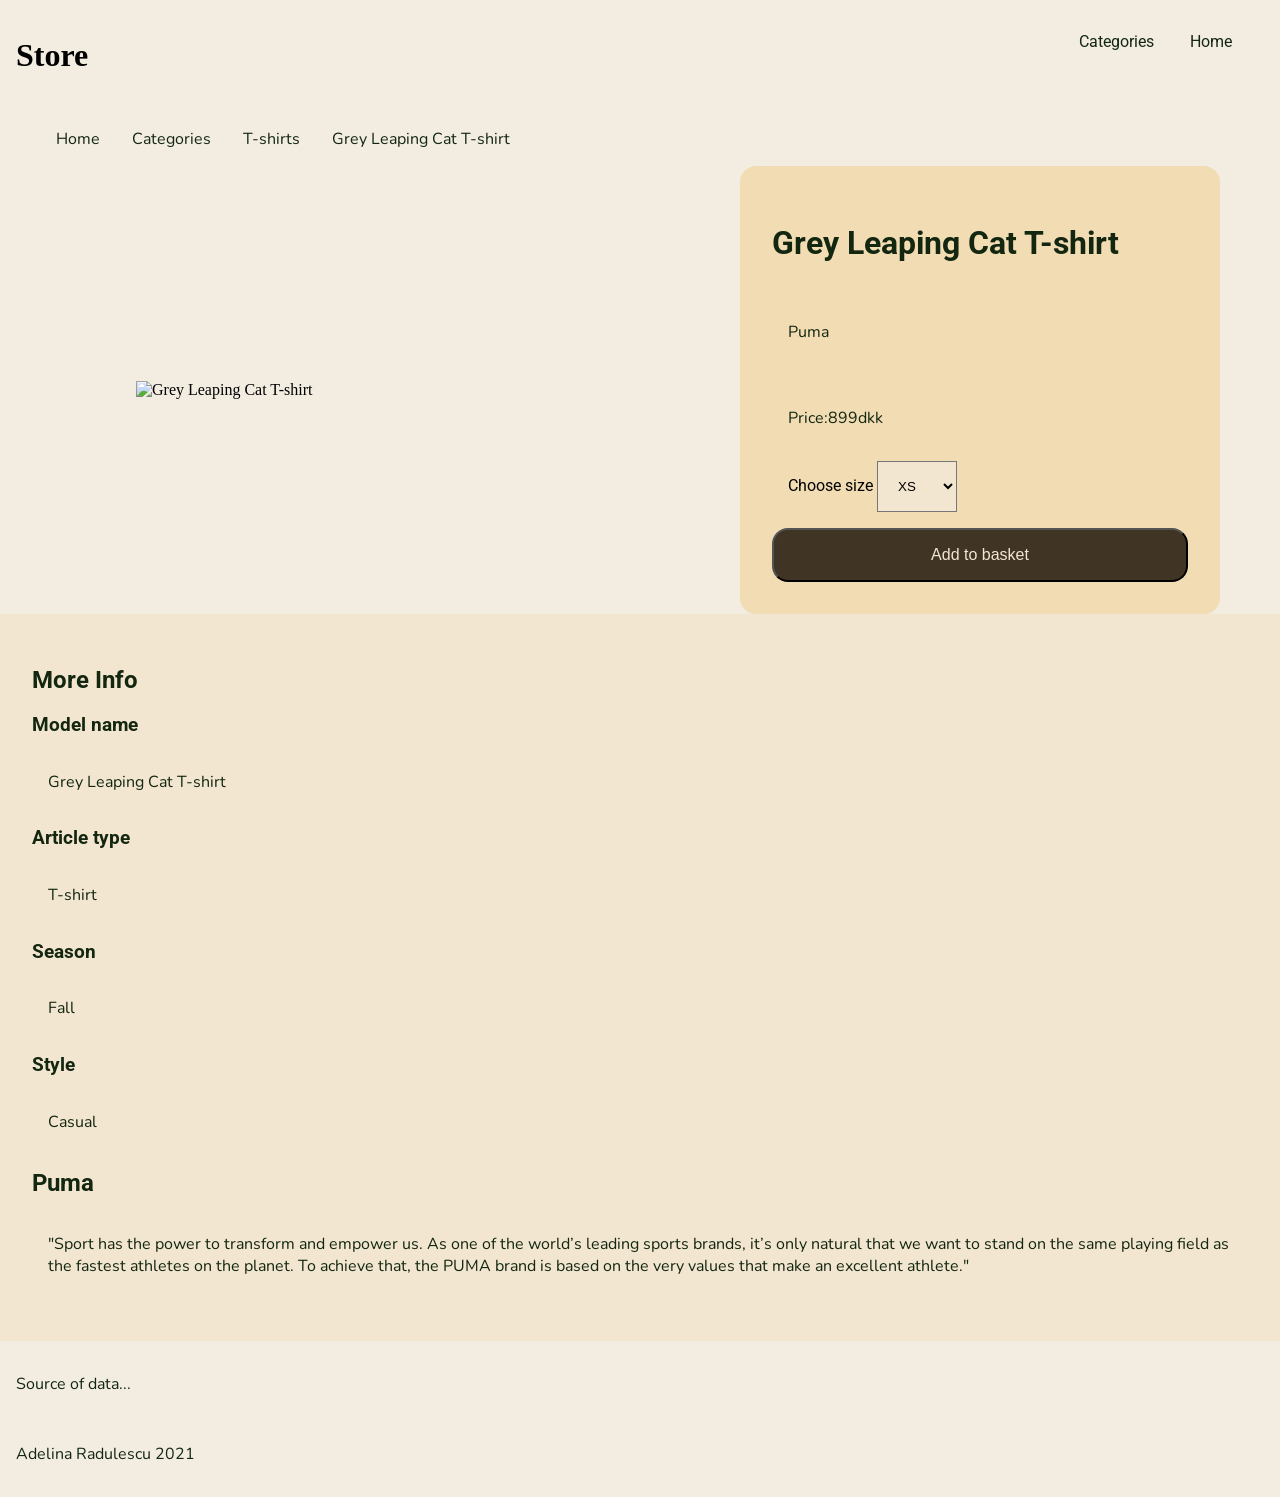
==== product.html @ e585596d "first commit" ====
<!DOCTYPE html>
<html lang="en">
  <head>
    <meta charset="UTF-8" />
    <meta name="viewport" content="width=device-width, initial-scale=1.0" />
    <title>Product</title>
    <link rel="stylesheet" href="style.css" />
  </head>
  <body class="product">
    <header>
      <h1>Store</h1>
      <nav>
        <a href="category.html">Categories</a>
        <a href="index.html">Home</a>
      </nav>
    </header>
    <main>
      <ol class="breadcrumbs">
        <li>
          <a href="index.html">Home</a>
        </li>
        <li>
          <a href="category.html">Categories</a>
        </li>
        <li>
          <a href="productlist.html">T-shirts</a>
        </li>
        <li>
          <a href="product.html">Grey Leaping Cat T-shirt</a>
        </li>
      </ol>
      <img
        src="	https://kea-alt-del.dk/t7/images/webp/640/1532.webp"
        alt="Grey Leaping Cat T-shirt"
      />
      <section class="purchasebox">
        <h2>Grey Leaping Cat T-shirt</h2>
        <p>Puma</p>
        <p>Price:899dkk</p>
        <form>
          <label>
            Choose size
            <select name="size">
              <option>XS</option>
              <option>S</option>
              <option>M</option>
              <option>L</option>
              <option>XL</option>
              <option>XXL</option>
            </select>
          </label>
          <button>Add to basket</button>
        </form>
      </section>
      <section class="info">
        <h2>More Info</h2>
        <h3>Model name</h3>
        <p>Grey Leaping Cat T-shirt</p>
        <h3>Article type</h3>
        <p>T-shirt</p>
        <h3>Season</h3>
        <p>Fall</p>
        <h3>Style</h3>
        <p>Casual</p>
        <h2>Puma</h2>
        <p>
          "Sport has the power to transform and empower us. As one of the
          world’s leading sports brands, it’s only natural that we want to stand
          on the same playing field as the fastest athletes on the planet. To
          achieve that, the PUMA brand is based on the very values that make an
          excellent athlete."
        </p>
      </section>
    </main>
    <footer>
      <p>Source of data...</p>
      <p>Adelina Radulescu 2021</p>
    </footer>
  </body>
</html>
---- style.css ----
@import url("https://fonts.googleapis.com/css2?family=Nunito:wght@300&family=Roboto&display=swap");

* {
  box-sizing: border-box;
}
html {
  scroll-behavior: smooth;
  margin: 0;
}
body {
  margin: 0;
  background-color: #f3ede1;
}
/* this will be changed with the logo */
h1 {
  padding: 1rem;
}
h2,
h3 {
  font-family: Roboto, sans-serif;
  color: #132610;
}
p {
  padding: 1rem;
  font-family: Nunito, sans-serif;
  color: #132610;
}
/* Product */
header {
  display: flex;
  justify-content: space-between;
}
nav {
  padding: 2rem;
}
nav a {
  font-family: roboto, sans-serif;
  text-decoration: none;
  padding: 1rem;
  color: #132610;
}
nav a:hover {
  color: #198006;
}
.breadcrumbs {
  list-style-type: none;
  display: flex;
}
label {
  font-family: roboto, sans-serif;
  padding: 1rem;
}
select {
  background: #f2e6d0;
  padding: 1rem;
}
ol li a {
  padding: 1rem;
  text-decoration: none;
  font-family: Nunito, sans-serif;
  color: #132610;
}
ol li a:hover {
  color: #198006;
}
.purchasebox {
  background: #f2dcb3;
  padding: 2rem;
  display: flex;
  flex-direction: column;
}
.info {
  background: #f2e6d0;
  padding: 2rem;
}
.product main {
  display: grid;
}
.product img {
  place-self: center;
  width: 100%;
}
.product main .breadcrumbs {
  grid-column: 1/-1;
}
.purchasebox form {
  margin-top: auto;
}
.purchasebox button {
  display: block;
  margin: 1rem;
  padding: 1rem;
  width: 100%;
  border-radius: 1rem;
  color: #f2e6d0;
  background-color: #403425;
  font-size: 2rem;
}
@media screen and (min-width: 1000px) {
  .product main {
    grid-template-columns: 1fr 600px;
  }
  .purchasebox {
    width: 80%;
    border-radius: 1rem;
    place-self: center;
  }
  .purchasebox button {
    font-size: 1rem;
    margin: 0;
    margin-top: 1rem;
  }
  .purchasebox h2 {
    font-size: 2rem;
  }
  .info {
    grid-column: 1/-1;
  }
  .product img {
    width: 60%;
  }
}
/* Category */
.letterlinks ol {
  margin-top: 1rem;
  list-style-type: none;
  display: flex;
  flex-wrap: wrap;
  gap: 0.5rem;
  font-size: 1.4rem;
  color: #132610;
}
.category main {
  display: flex;
  flex-direction: column;
}
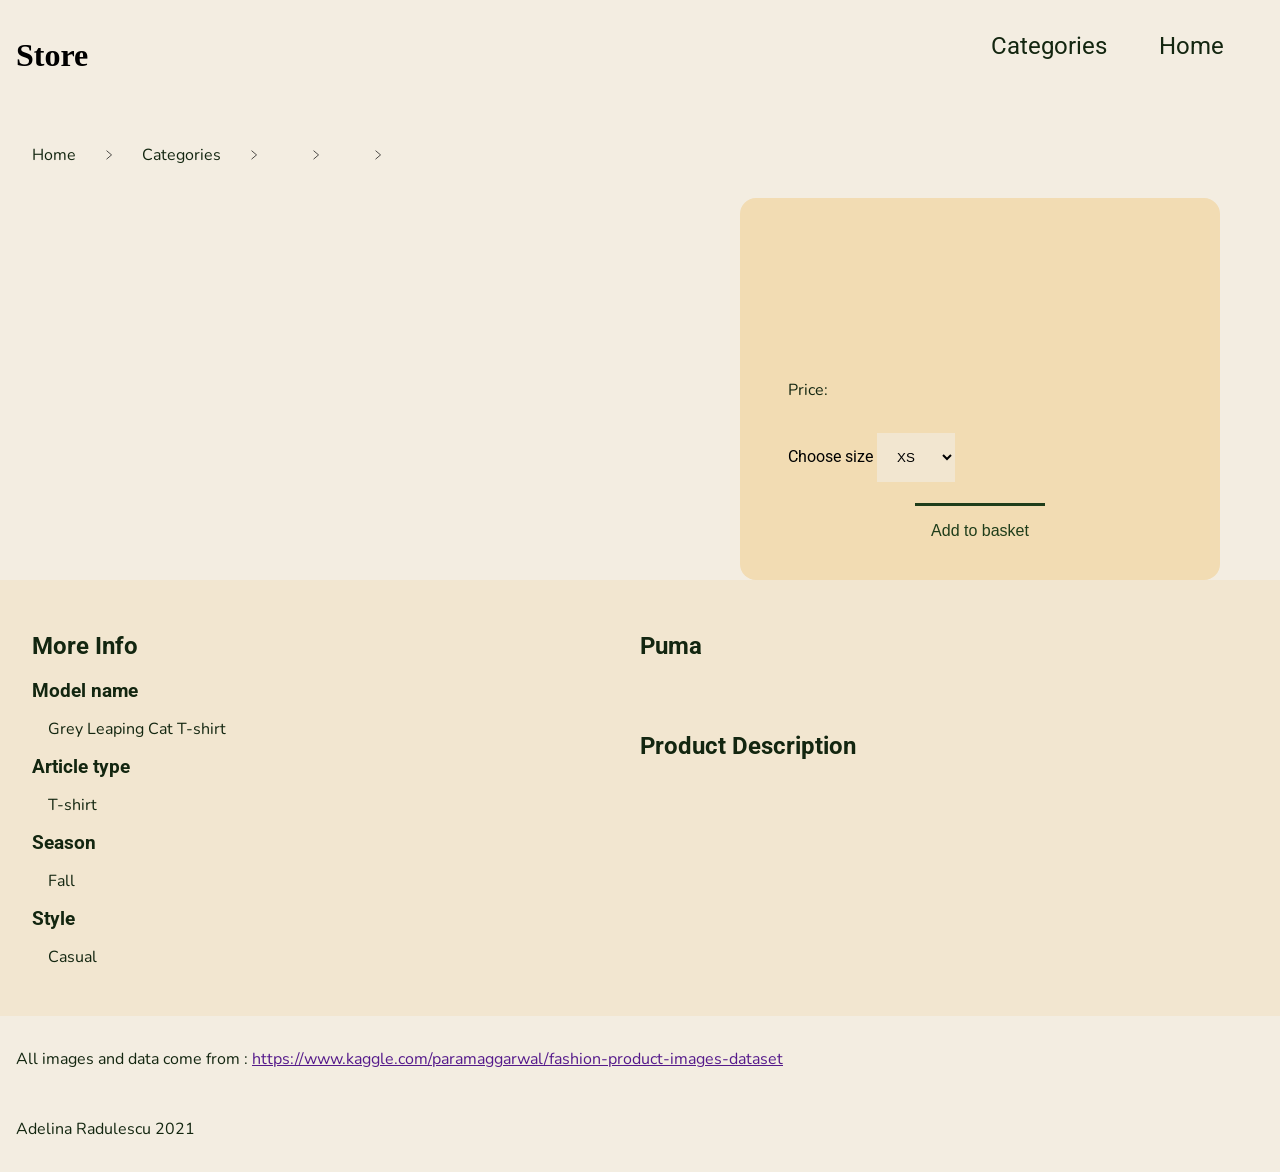
==== commit d9803354: "added JS" ====
--- a/product.html
+++ b/product.html
@@ -23,20 +23,17 @@
           <a href="category.html">Categories</a>
         </li>
         <li>
-          <a href="productlist.html">T-shirts</a>
+          <a href="productlist.html" class="shirts"></a>
         </li>
         <li>
-          <a href="product.html">Grey Leaping Cat T-shirt</a>
+          <a href="product.html" class="productname"></a>
         </li>
       </ol>
-      <img
-        src="	https://kea-alt-del.dk/t7/images/webp/640/1532.webp"
-        alt="Grey Leaping Cat T-shirt"
-      />
+      <img class="productImg" />
       <section class="purchasebox">
-        <h2>Grey Leaping Cat T-shirt</h2>
-        <p>Puma</p>
-        <p>Price:899dkk</p>
+        <h2 class="name"></h2>
+        <p class="brand"></p>
+        <p>Price:<span></span></p>
         <form>
           <label>
             Choose size
@@ -49,32 +46,40 @@
               <option>XXL</option>
             </select>
           </label>
-          <button>Add to basket</button>
+          <button><a href="#">Add to basket</a></button>
         </form>
       </section>
       <section class="info">
-        <h2>More Info</h2>
-        <h3>Model name</h3>
-        <p>Grey Leaping Cat T-shirt</p>
-        <h3>Article type</h3>
-        <p>T-shirt</p>
-        <h3>Season</h3>
-        <p>Fall</p>
-        <h3>Style</h3>
-        <p>Casual</p>
-        <h2>Puma</h2>
-        <p>
-          "Sport has the power to transform and empower us. As one of the
-          world’s leading sports brands, it’s only natural that we want to stand
-          on the same playing field as the fastest athletes on the planet. To
-          achieve that, the PUMA brand is based on the very values that make an
-          excellent athlete."
-        </p>
+        <div>
+          <h2>More Info</h2>
+          <h3>Model name</h3>
+          <p class="name">Grey Leaping Cat T-shirt</p>
+          <h3>Article type</h3>
+          <p class="type">T-shirt</p>
+          <h3>Season</h3>
+          <p class="season">Fall</p>
+          <h3>Style</h3>
+          <p class="style">Casual</p>
+        </div>
+        <div>
+          <h2>Puma</h2>
+
+          <p class="branddescription"></p>
+          <section class="description">
+            <h2>Product Description</h2>
+          </section>
+        </div>
       </section>
     </main>
     <footer>
-      <p>Source of data...</p>
+      <p>
+        All images and data come from :
+        <a href="">
+          https://www.kaggle.com/paramaggarwal/fashion-product-images-dataset</a
+        >
+      </p>
       <p>Adelina Radulescu 2021</p>
     </footer>
+    <script src="product.js"></script>
   </body>
 </html>
--- a/style.css
+++ b/style.css
@@ -25,7 +25,7 @@
   font-family: Nunito, sans-serif;
   color: #132610;
 }
-/* Product */
+
 header {
   display: flex;
   justify-content: space-between;
@@ -38,13 +38,29 @@
   text-decoration: none;
   padding: 1rem;
   color: #132610;
+  font-size: 1rem;
 }
 nav a:hover {
   color: #198006;
-}
+  border-top: solid;
+}
+/* Product */
+
 .breadcrumbs {
   list-style-type: none;
   display: flex;
+  font-size: 0.8rem;
+  padding: 1rem;
+}
+.breadcrumbs li::after {
+  display: inline-block;
+  width: 8px;
+  height: 8px;
+  margin: 0;
+  content: "";
+  transition: all 0.3s;
+  background: url('data:image/svg+xml;utf8,<svg xmlns="http://www.w3.org/2000/svg" viewBox="0 0 9 14"><path fill="none" stroke="black" d="M.8 12.87l7.5-6-7.5-6"></path></svg>');
+  background-repeat: no-repeat;
 }
 label {
   font-family: roboto, sans-serif;
@@ -53,6 +69,7 @@
 select {
   background: #f2e6d0;
   padding: 1rem;
+  border: tan;
 }
 ol li a {
   padding: 1rem;
@@ -87,14 +104,26 @@
   margin-top: auto;
 }
 .purchasebox button {
-  display: block;
-  margin: 1rem;
-  padding: 1rem;
-  width: 100%;
-  border-radius: 1rem;
-  color: #f2e6d0;
-  background-color: #403425;
-  font-size: 2rem;
+  margin-top: 2rem;
+  padding: 0.5rem;
+  width: 100%;
+  border: tan;
+  font-size: 1.5rem;
+  background-color: #f2dcb3;
+}
+.purchasebox button a {
+  text-decoration: none;
+  border-top: solid;
+  width: 100%;
+  color: #1f3d1a;
+  padding: 1rem;
+}
+.purchasebox button a:hover {
+  color: #198006;
+  animation-name: fadein;
+  animation-duration: 0.8s;
+  animation-iteration-count: 1;
+  animation-fill-mode: forwards;
 }
 @media screen and (min-width: 1000px) {
   .product main {
@@ -108,19 +137,49 @@
   .purchasebox button {
     font-size: 1rem;
     margin: 0;
-    margin-top: 1rem;
+    margin-top: 2rem;
   }
   .purchasebox h2 {
     font-size: 2rem;
   }
   .info {
     grid-column: 1/-1;
-  }
+    display: grid;
+    grid-template-columns: 1fr 1fr;
+  }
+  .info p,
+  .info h3 {
+    margin: 0;
+  }
+
   .product img {
     width: 60%;
   }
+  .breadcrumbs {
+    list-style-type: none;
+    display: flex;
+    font-size: 1rem;
+    padding: 1rem;
+  }
+  .breadcrumbs li::after {
+    display: inline-block;
+    width: 10px;
+    height: 10px;
+    margin: 0 10px;
+  }
+  nav a {
+    font-family: roboto, sans-serif;
+    text-decoration: none;
+    padding: 1.5rem;
+    color: #132610;
+    font-size: 1.5rem;
+  }
 }
 /* Category */
+.letterlinks {
+  display: block;
+  padding: 1rem;
+}
 .letterlinks ol {
   margin-top: 1rem;
   list-style-type: none;
@@ -129,8 +188,171 @@
   gap: 0.5rem;
   font-size: 1.4rem;
   color: #132610;
+  font-size: 1.5rem;
 }
 .category main {
+  display: grid;
+}
+.category a {
+  width: 100%;
+}
+.category ul li a:hover {
+  color: #132610;
+}
+.categories ol {
+  list-style-type: none;
+}
+.categories li {
+  display: flex;
+  justify-content: space-between;
+  align-items: center;
+  padding: 1rem;
+}
+.categories li:hover {
+  animation-name: fadein;
+  animation-duration: 0.8s;
+  animation-iteration-count: 1;
+  animation-fill-mode: forwards;
+}
+@keyframes fadein {
+  form {
+    background-color: #f2c894;
+    opacity: 0%;
+  }
+  to {
+    background-color: #f2c894;
+    opacity: 100%;
+  }
+}
+.categories li::after {
+  display: block;
+  width: 20px;
+  height: 20px;
+  background: url('data:image/svg+xml;utf8,<svg xmlns="http://www.w3.org/2000/svg" viewBox="0 0 9 14"><path fill="none" stroke="black" d="M.8 12.87l7.5-6-7.5-6"></path></svg>');
+  content: "";
+  transition: all 0.3s;
+  background-repeat: no-repeat;
+}
+.categories li:hover::after {
+  transform: translateX(8px);
+}
+.categories h2 {
+  padding: 1rem;
+  color: #132610;
+}
+.category footer,
+.list footer {
+  background-color: #f2dcb3;
+}
+.lettergroup h2 {
+  border-bottom: solid;
+  width: 90%;
+  border-color: #198006;
+}
+@media screen and (min-width: 800px) {
+  .categories {
+    display: grid;
+    grid-template-columns: 1fr 1fr 1fr 1fr;
+  }
+}
+/* Product List */
+.list main {
+  display: grid;
+  grid-template-columns: repeat(auto-fill, minmax(160px, 400px));
+  width: 100%;
+  justify-content: center;
+  align-content: center;
+  grid-column-gap: 1rem;
+  grid-row-gap: 1rem;
+}
+.list ol,
+h2 {
+  grid-column: 1/-1;
+}
+.list img {
+  width: 100%;
+}
+.list .breadcrumbs {
+  padding: 0;
+}
+.subtle {
+  color: #1f3d1a;
+  font-family: roboto, sans-serif;
+  margin: 0;
+  padding: 0;
+}
+.oldprice {
+  text-decoration: line-through;
+}
+/* .price {
+  margin: 0;
+} */
+.list article {
   display: flex;
   flex-direction: column;
 }
+.list article .discount {
+  display: flex;
+  justify-content: space-between;
+}
+.list article .discount .per {
+  background-color: #1f3d1a;
+  border-radius: 100%;
+  color: #f2e6d0;
+  margin-top: 1rem;
+  margin-bottom: 1rem;
+  margin-left: 0.8rem;
+  margin-right: 0.8rem;
+  align-self: center;
+}
+.list .productsoldout {
+  opacity: 0.5;
+}
+.list .productsoldout::before {
+  content: "Sold Out";
+  position: absolute;
+  background: #1f3d1a;
+  color: #f2e6d0;
+  padding: 1rem;
+  font-family: Nunito, sans-serif;
+}
+.list .productsaleSoldout {
+  opacity: 0.5;
+}
+.list .productsaleSoldout::before {
+  content: "Sold Out";
+  position: absolute;
+  background: #1f3d1a;
+  color: #f2e6d0;
+  padding: 1rem;
+  font-family: Nunito, sans-serif;
+}
+.list button {
+  display: block;
+  margin-top: auto;
+  padding: 0.5rem;
+  width: 100%;
+  border: tan;
+  font-size: 1.5rem;
+  background-color: #f3ede1;
+
+  /* align-self: center; */
+}
+.list button a {
+  text-decoration: none;
+  border-top: solid;
+  width: 100%;
+  color: #1f3d1a;
+  padding: 1rem;
+}
+.list button a:hover {
+  color: #198006;
+  animation-name: fadein;
+  animation-duration: 0.8s;
+  animation-iteration-count: 1;
+  animation-fill-mode: forwards;
+}
+.list h2 {
+  border-bottom: solid;
+  border-color: #198006;
+}
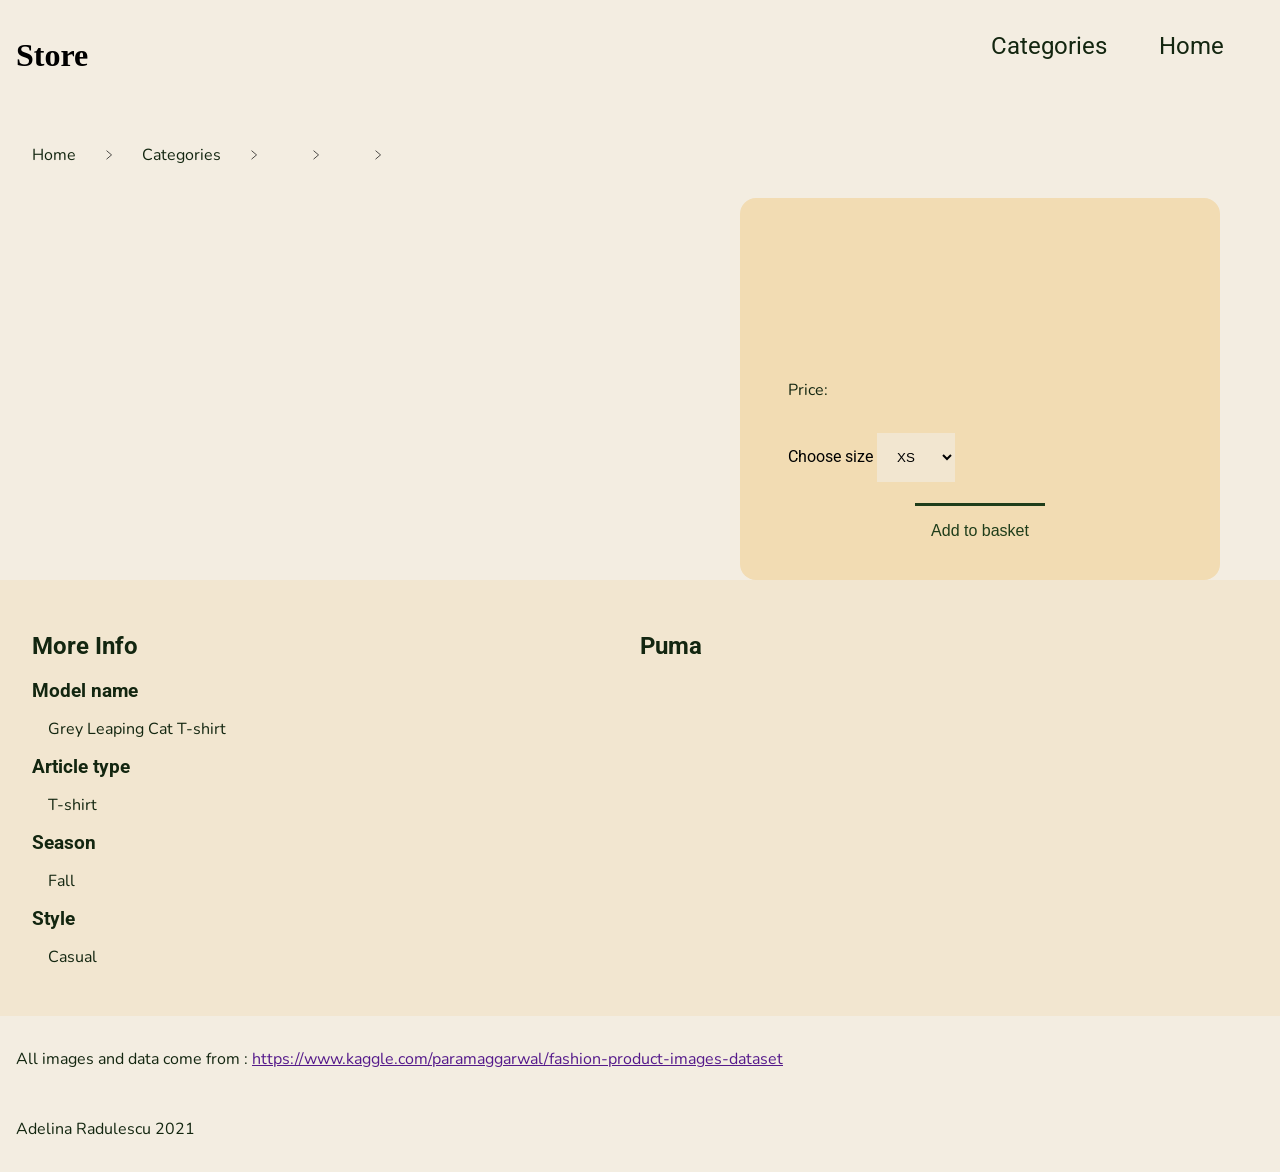
==== commit b2bbe3b3: "category-done" ====
--- a/product.html
+++ b/product.html
@@ -62,12 +62,9 @@
           <p class="style">Casual</p>
         </div>
         <div>
-          <h2>Puma</h2>
+          <h2 class="brandnamee">Puma</h2>
 
           <p class="branddescription"></p>
-          <section class="description">
-            <h2>Product Description</h2>
-          </section>
         </div>
       </section>
     </main>
--- a/style.css
+++ b/style.css
@@ -190,6 +190,10 @@
   color: #132610;
   font-size: 1.5rem;
 }
+.letterlinks a,
+.categories h2 {
+  text-transform: uppercase;
+}
 .category main {
   display: grid;
 }
@@ -281,19 +285,22 @@
   margin: 0;
   padding: 0;
 }
-.oldprice {
+/* .price {
   text-decoration: line-through;
-}
-/* .price {
-  margin: 0;
 } */
 .list article {
   display: flex;
   flex-direction: column;
 }
 .list article .discount {
+  display: none;
+}
+.list article.onsale .discount {
   display: flex;
   justify-content: space-between;
+}
+.list article.onsale .price {
+  display: initial;
 }
 .list article .discount .per {
   background-color: #1f3d1a;
@@ -305,10 +312,10 @@
   margin-right: 0.8rem;
   align-self: center;
 }
-.list .productsoldout {
+.list .soldout {
   opacity: 0.5;
 }
-.list .productsoldout::before {
+.list .soldout::before {
   content: "Sold Out";
   position: absolute;
   background: #1f3d1a;
@@ -335,8 +342,6 @@
   border: tan;
   font-size: 1.5rem;
   background-color: #f3ede1;
-
-  /* align-self: center; */
 }
 .list button a {
   text-decoration: none;
